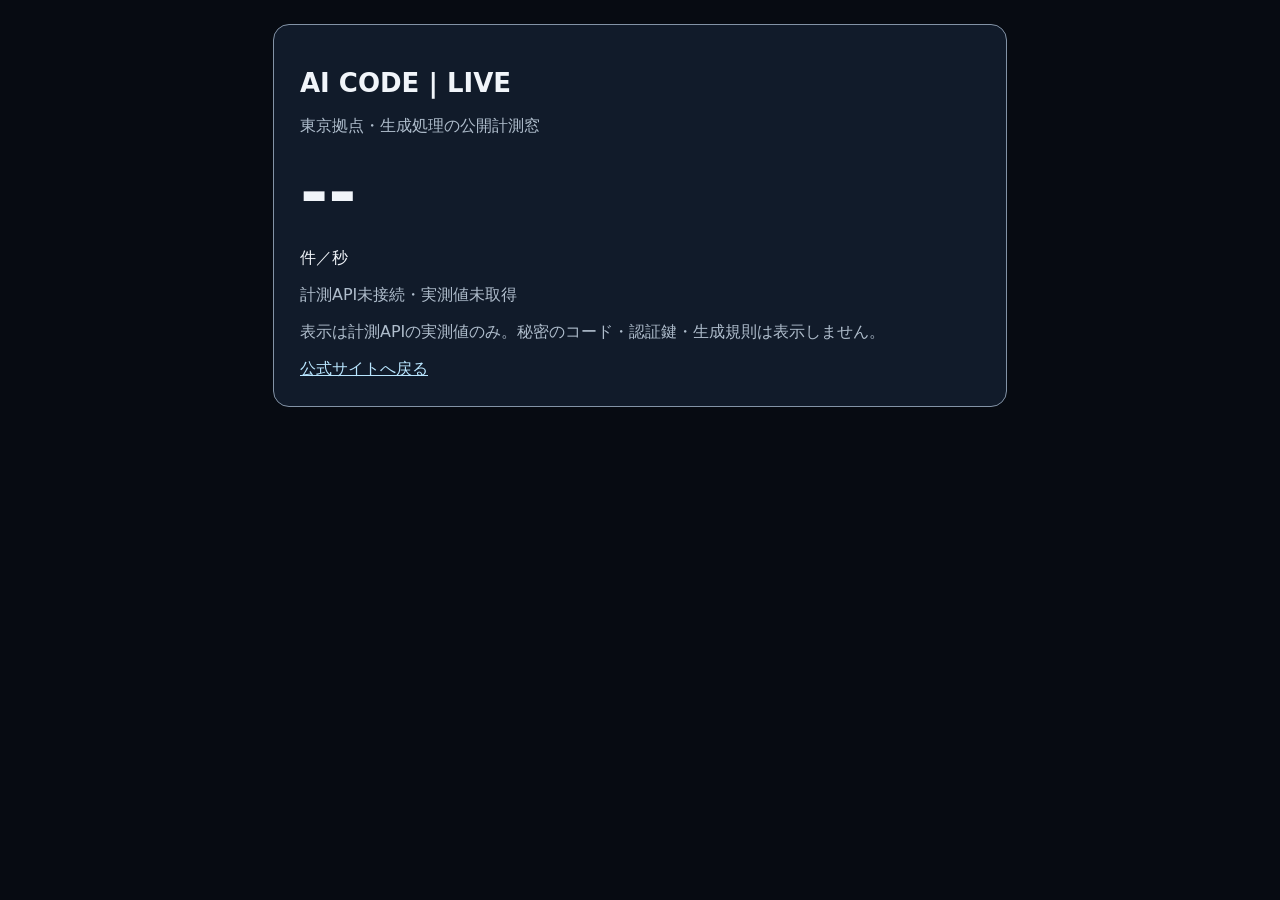
==== ai-code-live.html @ 5d7d0062 "Add public AI CODE measured-rate live window (API pending)" ====
<!doctype html><html lang="ja"><meta charset="utf-8"><meta name="viewport" content="width=device-width,initial-scale=1"><title>AI CODE LIVE</title><style>body{background:#070b12;color:#f1f5fa;font-family:system-ui,sans-serif;margin:0;padding:24px}.panel{max-width:680px;margin:auto;border:1px solid #8393a6;border-radius:16px;padding:26px;background:#111b2a}h1{font-size:26px}.value{font-variant-numeric:tabular-nums;font-size:clamp(38px,8vw,68px);font-weight:800}.muted{color:#afbdcc}a{color:#b9e6ff}</style><main class="panel"><h1>AI CODE | LIVE</h1><p class="muted">東京拠点・生成処理の公開計測窓</p><div class="value" id="rate">--</div><p>件／秒</p><p id="status" class="muted" role="status">計測データ待機中</p><p class="muted">表示は計測APIの実測値のみ。秘密のコード・認証鍵・生成規則は表示しません。</p><a href="/">公式サイトへ戻る</a></main><script>const rate=document.getElementById('rate'),status=document.getElementById('status');async function refresh(){try{const response=await fetch('/api/public-metrics',{cache:'no-store',signal:AbortSignal.timeout(4000)});if(!response.ok)throw Error('unavailable');const data=await response.json();if(!Number.isSafeInteger(data.generated_per_second)||data.generated_per_second<0||data.location!=='Tokyo'||data.source!=='measured')throw Error('invalid');rate.textContent=data.generated_per_second.toLocaleString('ja-JP');status.textContent='実測値（直近1秒）';}catch{rate.textContent='--';status.textContent='計測API未接続・実測値未取得';}}setTimeout(()=>{refresh();setInterval(refresh,1000)},1000);</script></html>
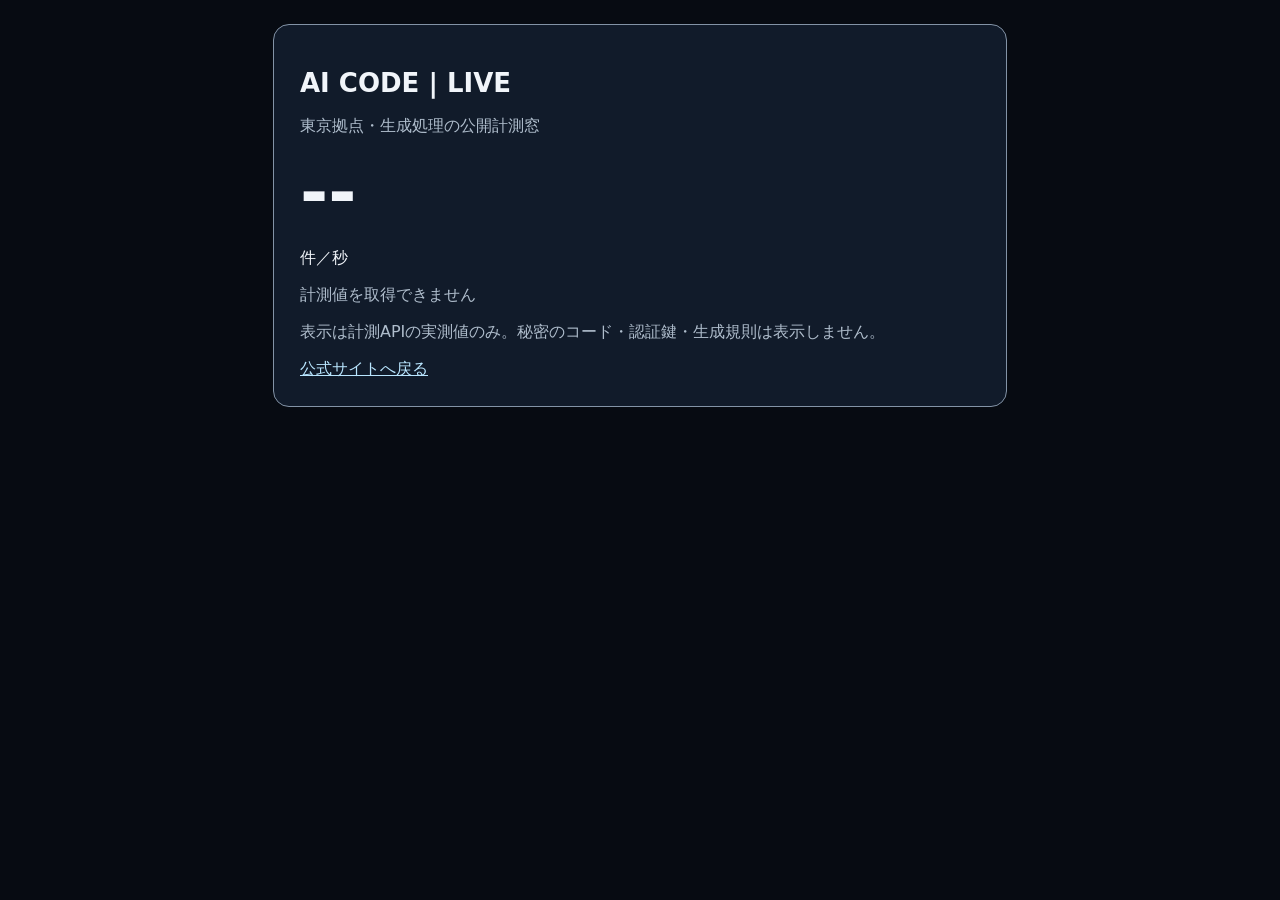
==== commit d9da4691: "Hide startup messaging; show ongoing live status only" ====
--- a/ai-code-live.html
+++ b/ai-code-live.html
@@ -1 +1 @@
-<!doctype html><html lang="ja"><meta charset="utf-8"><meta name="viewport" content="width=device-width,initial-scale=1"><title>AI CODE LIVE</title><style>body{background:#070b12;color:#f1f5fa;font-family:system-ui,sans-serif;margin:0;padding:24px}.panel{max-width:680px;margin:auto;border:1px solid #8393a6;border-radius:16px;padding:26px;background:#111b2a}h1{font-size:26px}.value{font-variant-numeric:tabular-nums;font-size:clamp(38px,8vw,68px);font-weight:800}.muted{color:#afbdcc}a{color:#b9e6ff}</style><main class="panel"><h1>AI CODE | LIVE</h1><p class="muted">東京拠点・生成処理の公開計測窓</p><div class="value" id="rate">--</div><p>件／秒</p><p id="status" class="muted" role="status">計測データ待機中</p><p class="muted">表示は計測APIの実測値のみ。秘密のコード・認証鍵・生成規則は表示しません。</p><a href="/">公式サイトへ戻る</a></main><script>const rate=document.getElementById('rate'),status=document.getElementById('status');async function refresh(){try{const response=await fetch('/api/public-metrics',{cache:'no-store',signal:AbortSignal.timeout(4000)});if(!response.ok)throw Error('unavailable');const data=await response.json();if(!Number.isSafeInteger(data.generated_per_second)||data.generated_per_second<0||data.location!=='Tokyo'||data.source!=='measured')throw Error('invalid');rate.textContent=data.generated_per_second.toLocaleString('ja-JP');status.textContent='実測値（直近1秒）';}catch{rate.textContent='--';status.textContent='計測API未接続・実測値未取得';}}setTimeout(()=>{refresh();setInterval(refresh,1000)},1000);</script></html>+<!doctype html><html lang="ja"><meta charset="utf-8"><meta name="viewport" content="width=device-width,initial-scale=1"><title>AI CODE LIVE</title><style>body{background:#070b12;color:#f1f5fa;font-family:system-ui,sans-serif;margin:0;padding:24px}.panel{max-width:680px;margin:auto;border:1px solid #8393a6;border-radius:16px;padding:26px;background:#111b2a}h1{font-size:26px}.value{font-variant-numeric:tabular-nums;font-size:clamp(38px,8vw,68px);font-weight:800}.muted{color:#afbdcc}a{color:#b9e6ff}</style><main class="panel"><h1>AI CODE | LIVE</h1><p class="muted">東京拠点・生成処理の公開計測窓</p><div class="value" id="rate">--</div><p>件／秒</p><p id="status" class="muted" role="status">稼働状況を確認中</p><p class="muted">表示は計測APIの実測値のみ。秘密のコード・認証鍵・生成規則は表示しません。</p><a href="/">公式サイトへ戻る</a></main><script>const rate=document.getElementById('rate'),status=document.getElementById('status');async function refresh(){try{const response=await fetch('/api/public-metrics',{cache:'no-store',signal:AbortSignal.timeout(4000)});if(!response.ok)throw Error('unavailable');const data=await response.json();if(!Number.isSafeInteger(data.generated_per_second)||data.generated_per_second<0||data.location!=='Tokyo'||data.source!=='measured')throw Error('invalid');rate.textContent=data.generated_per_second.toLocaleString('ja-JP');status.textContent='実測値（直近1秒）';}catch{rate.textContent='--';status.textContent='計測値を取得できません';}}setTimeout(()=>{refresh();setInterval(refresh,1000)},1000);</script></html>
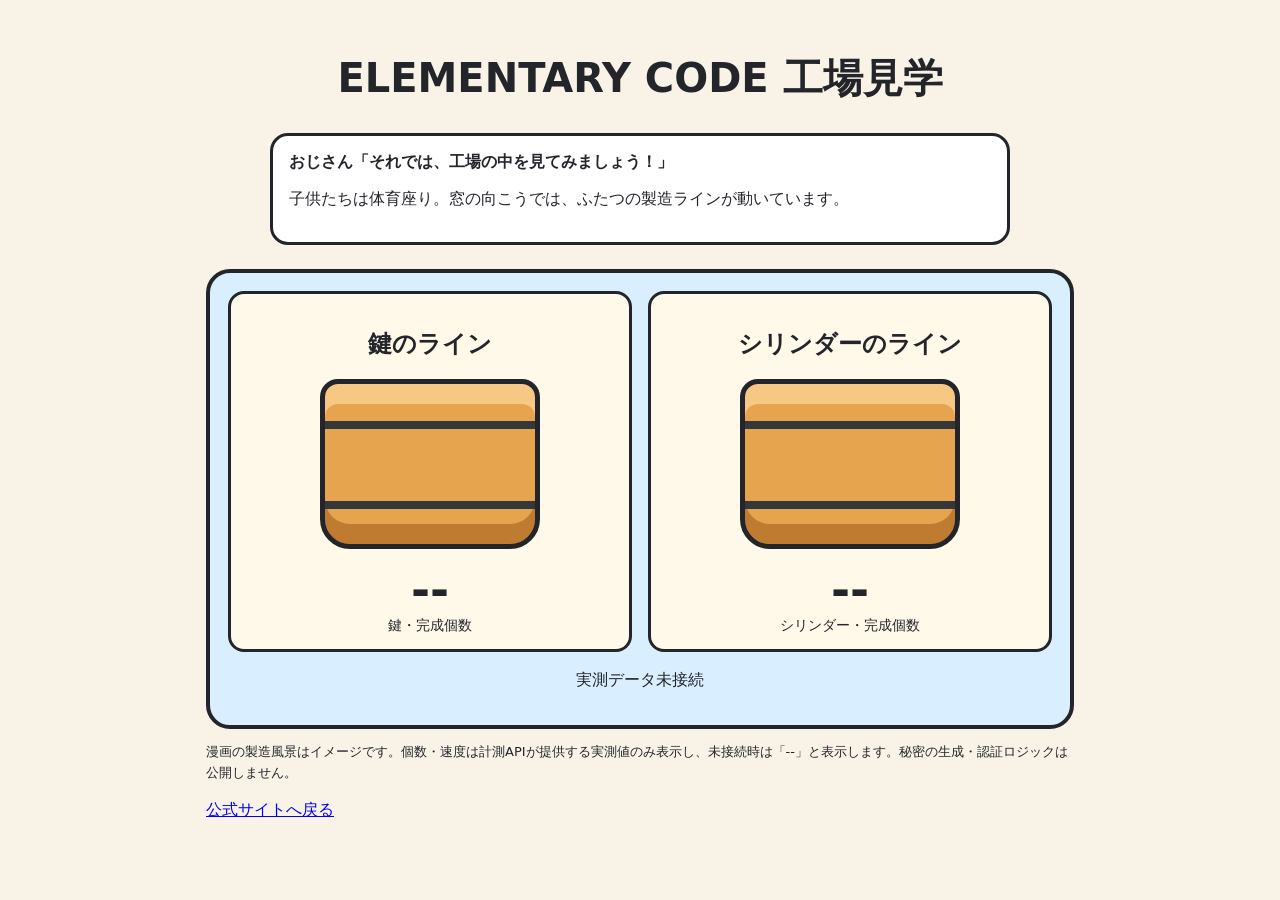
==== commit eb8920ab: "Build cartoon factory tour with separate key and cylinder drum counters" ====
--- a/ai-code-live.html
+++ b/ai-code-live.html
@@ -1 +1 @@
-<!doctype html><html lang="ja"><meta charset="utf-8"><meta name="viewport" content="width=device-width,initial-scale=1"><title>AI CODE LIVE</title><style>body{background:#070b12;color:#f1f5fa;font-family:system-ui,sans-serif;margin:0;padding:24px}.panel{max-width:680px;margin:auto;border:1px solid #8393a6;border-radius:16px;padding:26px;background:#111b2a}h1{font-size:26px}.value{font-variant-numeric:tabular-nums;font-size:clamp(38px,8vw,68px);font-weight:800}.muted{color:#afbdcc}a{color:#b9e6ff}</style><main class="panel"><h1>AI CODE | LIVE</h1><p class="muted">東京拠点・生成処理の公開計測窓</p><div class="value" id="rate">--</div><p>件／秒</p><p id="status" class="muted" role="status">稼働状況を確認中</p><p class="muted">表示は計測APIの実測値のみ。秘密のコード・認証鍵・生成規則は表示しません。</p><a href="/">公式サイトへ戻る</a></main><script>const rate=document.getElementById('rate'),status=document.getElementById('status');async function refresh(){try{const response=await fetch('/api/public-metrics',{cache:'no-store',signal:AbortSignal.timeout(4000)});if(!response.ok)throw Error('unavailable');const data=await response.json();if(!Number.isSafeInteger(data.generated_per_second)||data.generated_per_second<0||data.location!=='Tokyo'||data.source!=='measured')throw Error('invalid');rate.textContent=data.generated_per_second.toLocaleString('ja-JP');status.textContent='実測値（直近1秒）';}catch{rate.textContent='--';status.textContent='計測値を取得できません';}}setTimeout(()=>{refresh();setInterval(refresh,1000)},1000);</script></html>+<!doctype html><html lang="ja"><meta charset="utf-8"><meta name="viewport" content="width=device-width,initial-scale=1"><title>ELEMENTARY CODE 工場見学</title><style>*{box-sizing:border-box}body{margin:0;background:#f9f3e7;color:#24252b;font-family:system-ui,"Hiragino Kaku Gothic ProN",sans-serif}.wrap{max-width:900px;margin:auto;padding:24px 16px}h1{text-align:center;font-size:clamp(25px,5vw,40px)}.intro{background:white;border:3px solid #24252b;border-radius:18px;padding:16px;margin:16px auto 24px;max-width:740px}.factory{background:#d9efff;border:4px solid #24252b;border-radius:24px;padding:18px;overflow:hidden}.lines{display:grid;grid-template-columns:1fr 1fr;gap:16px}.line{background:#fff9e9;border:3px solid #24252b;border-radius:16px;text-align:center;padding:14px 8px;min-width:0}.drum{height:170px;max-width:220px;margin:14px auto;position:relative;background:#e6a44f;border:5px solid #24252b;border-radius:18px 18px 30px 30px;overflow:hidden;box-shadow:inset 0 20px #f6c883,inset 0 -20px #bf7c31}.drum:before,.drum:after{content:"";position:absolute;left:0;right:0;height:8px;background:#34383c}.drum:before{top:37px}.drum:after{bottom:35px}.items{position:absolute;inset:8px 10px;display:flex;flex-wrap:wrap;align-content:end;justify-content:center;gap:4px;font-size:24px;line-height:1.1}.item{animation:drop .4s ease-out both}@keyframes drop{from{transform:translateY(-28px);opacity:0}to{transform:translateY(0);opacity:1}}.number{font-size:clamp(26px,5vw,46px);font-weight:900;font-variant-numeric:tabular-nums}.small{font-size:14px}.note{font-size:13px;line-height:1.6}.footer{text-align:center;margin-top:18px}@media(max-width:480px){.lines{gap:8px}.line{padding:9px 4px}.drum{height:140px}.items{font-size:18px}}@media(prefers-reduced-motion:reduce){.item{animation:none}}</style><main class="wrap"><h1>ELEMENTARY CODE 工場見学</h1><section class="intro"><strong>おじさん「それでは、工場の中を見てみましょう！」</strong><p>子供たちは体育座り。窓の向こうでは、ふたつの製造ラインが動いています。</p></section><section class="factory" id="factory"><div class="lines"><div class="line"><h2>鍵のライン</h2><div class="drum" aria-hidden="true"><div class="items" id="keys"></div></div><div class="number" id="key-count">--</div><div class="small">鍵・完成個数</div></div><div class="line"><h2>シリンダーのライン</h2><div class="drum" aria-hidden="true"><div class="items" id="cylinders"></div></div><div class="number" id="cylinder-count">--</div><div class="small">シリンダー・完成個数</div></div></div><p class="footer" id="speed">計測データ確認中</p></section><p class="note">漫画の製造風景はイメージです。個数・速度は計測APIが提供する実測値のみ表示し、未接続時は「--」と表示します。秘密の生成・認証ロジックは公開しません。</p><p><a href="/">公式サイトへ戻る</a></p></main><script>const $=id=>document.getElementById(id);let running=false,timer=null,previous={keys:null,cylinders:null};function draw(id,symbol,count){const node=$(id);node.replaceChildren();const amount=Math.min(24,Math.max(0,count%25));for(let i=0;i<amount;i++){const el=document.createElement('span');el.className='item';el.textContent=symbol;node.append(el)}}async function refresh(){try{const res=await fetch('/api/public-metrics',{cache:'no-store',signal:AbortSignal.timeout(4000)});if(!res.ok)throw Error('offline');const d=await res.json();if(d.source!=='measured'||d.location!=='Tokyo'||!Number.isSafeInteger(d.keys_completed)||!Number.isSafeInteger(d.cylinders_completed)||d.keys_completed<0||d.cylinders_completed<0)throw Error('invalid');$('key-count').textContent=d.keys_completed.toLocaleString('ja-JP');$('cylinder-count').textContent=d.cylinders_completed.toLocaleString('ja-JP');if(previous.keys!==d.keys_completed){draw('keys','🔑',d.keys_completed);previous.keys=d.keys_completed}if(previous.cylinders!==d.cylinders_completed){draw('cylinders','⚙️',d.cylinders_completed);previous.cylinders=d.cylinders_completed}const k=Number.isSafeInteger(d.keys_per_second)?d.keys_per_second:null,c=Number.isSafeInteger(d.cylinders_per_second)?d.cylinders_per_second:null;$('speed').textContent=k!==null&&c!==null?'鍵 '+k.toLocaleString('ja-JP')+' 個/秒 ｜ シリンダー '+c.toLocaleString('ja-JP')+' 個/秒':'稼働数値を取得中'}catch{$('key-count').textContent='--';$('cylinder-count').textContent='--';$('speed').textContent='実測データ未接続'}}const observer=new IntersectionObserver(entries=>{const visible=entries[0].isIntersecting;if(visible&&!running){running=true;refresh();timer=setInterval(refresh,1000)}else if(!visible&&running){running=false;clearInterval(timer)}},{rootMargin:'180px'});observer.observe($('factory'));</script></html>
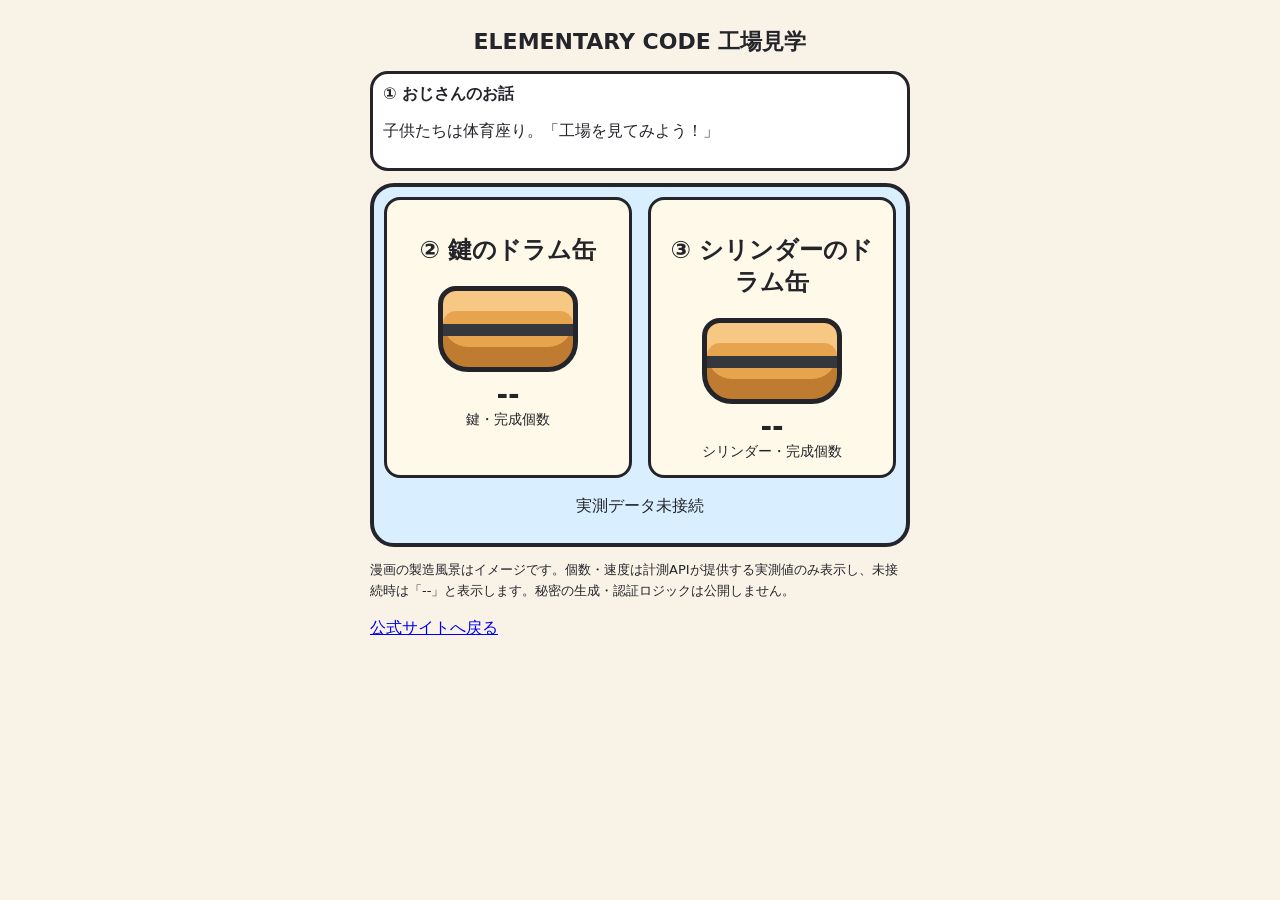
==== commit 4482865a: "Compact factory tour into four-panel comic layout" ====
--- a/ai-code-live.html
+++ b/ai-code-live.html
@@ -1 +1 @@
-<!doctype html><html lang="ja"><meta charset="utf-8"><meta name="viewport" content="width=device-width,initial-scale=1"><title>ELEMENTARY CODE 工場見学</title><style>*{box-sizing:border-box}body{margin:0;background:#f9f3e7;color:#24252b;font-family:system-ui,"Hiragino Kaku Gothic ProN",sans-serif}.wrap{max-width:900px;margin:auto;padding:24px 16px}h1{text-align:center;font-size:clamp(25px,5vw,40px)}.intro{background:white;border:3px solid #24252b;border-radius:18px;padding:16px;margin:16px auto 24px;max-width:740px}.factory{background:#d9efff;border:4px solid #24252b;border-radius:24px;padding:18px;overflow:hidden}.lines{display:grid;grid-template-columns:1fr 1fr;gap:16px}.line{background:#fff9e9;border:3px solid #24252b;border-radius:16px;text-align:center;padding:14px 8px;min-width:0}.drum{height:170px;max-width:220px;margin:14px auto;position:relative;background:#e6a44f;border:5px solid #24252b;border-radius:18px 18px 30px 30px;overflow:hidden;box-shadow:inset 0 20px #f6c883,inset 0 -20px #bf7c31}.drum:before,.drum:after{content:"";position:absolute;left:0;right:0;height:8px;background:#34383c}.drum:before{top:37px}.drum:after{bottom:35px}.items{position:absolute;inset:8px 10px;display:flex;flex-wrap:wrap;align-content:end;justify-content:center;gap:4px;font-size:24px;line-height:1.1}.item{animation:drop .4s ease-out both}@keyframes drop{from{transform:translateY(-28px);opacity:0}to{transform:translateY(0);opacity:1}}.number{font-size:clamp(26px,5vw,46px);font-weight:900;font-variant-numeric:tabular-nums}.small{font-size:14px}.note{font-size:13px;line-height:1.6}.footer{text-align:center;margin-top:18px}@media(max-width:480px){.lines{gap:8px}.line{padding:9px 4px}.drum{height:140px}.items{font-size:18px}}@media(prefers-reduced-motion:reduce){.item{animation:none}}</style><main class="wrap"><h1>ELEMENTARY CODE 工場見学</h1><section class="intro"><strong>おじさん「それでは、工場の中を見てみましょう！」</strong><p>子供たちは体育座り。窓の向こうでは、ふたつの製造ラインが動いています。</p></section><section class="factory" id="factory"><div class="lines"><div class="line"><h2>鍵のライン</h2><div class="drum" aria-hidden="true"><div class="items" id="keys"></div></div><div class="number" id="key-count">--</div><div class="small">鍵・完成個数</div></div><div class="line"><h2>シリンダーのライン</h2><div class="drum" aria-hidden="true"><div class="items" id="cylinders"></div></div><div class="number" id="cylinder-count">--</div><div class="small">シリンダー・完成個数</div></div></div><p class="footer" id="speed">計測データ確認中</p></section><p class="note">漫画の製造風景はイメージです。個数・速度は計測APIが提供する実測値のみ表示し、未接続時は「--」と表示します。秘密の生成・認証ロジックは公開しません。</p><p><a href="/">公式サイトへ戻る</a></p></main><script>const $=id=>document.getElementById(id);let running=false,timer=null,previous={keys:null,cylinders:null};function draw(id,symbol,count){const node=$(id);node.replaceChildren();const amount=Math.min(24,Math.max(0,count%25));for(let i=0;i<amount;i++){const el=document.createElement('span');el.className='item';el.textContent=symbol;node.append(el)}}async function refresh(){try{const res=await fetch('/api/public-metrics',{cache:'no-store',signal:AbortSignal.timeout(4000)});if(!res.ok)throw Error('offline');const d=await res.json();if(d.source!=='measured'||d.location!=='Tokyo'||!Number.isSafeInteger(d.keys_completed)||!Number.isSafeInteger(d.cylinders_completed)||d.keys_completed<0||d.cylinders_completed<0)throw Error('invalid');$('key-count').textContent=d.keys_completed.toLocaleString('ja-JP');$('cylinder-count').textContent=d.cylinders_completed.toLocaleString('ja-JP');if(previous.keys!==d.keys_completed){draw('keys','🔑',d.keys_completed);previous.keys=d.keys_completed}if(previous.cylinders!==d.cylinders_completed){draw('cylinders','⚙️',d.cylinders_completed);previous.cylinders=d.cylinders_completed}const k=Number.isSafeInteger(d.keys_per_second)?d.keys_per_second:null,c=Number.isSafeInteger(d.cylinders_per_second)?d.cylinders_per_second:null;$('speed').textContent=k!==null&&c!==null?'鍵 '+k.toLocaleString('ja-JP')+' 個/秒 ｜ シリンダー '+c.toLocaleString('ja-JP')+' 個/秒':'稼働数値を取得中'}catch{$('key-count').textContent='--';$('cylinder-count').textContent='--';$('speed').textContent='実測データ未接続'}}const observer=new IntersectionObserver(entries=>{const visible=entries[0].isIntersecting;if(visible&&!running){running=true;refresh();timer=setInterval(refresh,1000)}else if(!visible&&running){running=false;clearInterval(timer)}},{rootMargin:'180px'});observer.observe($('factory'));</script></html>+<!doctype html><html lang="ja"><meta charset="utf-8"><meta name="viewport" content="width=device-width,initial-scale=1"><title>ELEMENTARY CODE 工場見学</title><style>*{box-sizing:border-box}body{margin:0;background:#f9f3e7;color:#24252b;font-family:system-ui,"Hiragino Kaku Gothic ProN",sans-serif}.wrap{max-width:560px;margin:auto;padding:12px 10px}h1{text-align:center;font-size:22px}.intro{background:white;border:3px solid #24252b;border-radius:18px;padding:10px;margin:10px auto 12px;max-width:740px}.factory{background:#d9efff;border:4px solid #24252b;border-radius:24px;padding:10px;overflow:hidden}.lines{display:grid;grid-template-columns:1fr 1fr;gap:16px}.line{background:#fff9e9;border:3px solid #24252b;border-radius:16px;text-align:center;padding:14px 8px;min-width:0}.drum{height:86px;max-width:140px;margin:6px auto;position:relative;background:#e6a44f;border:5px solid #24252b;border-radius:18px 18px 30px 30px;overflow:hidden;box-shadow:inset 0 20px #f6c883,inset 0 -20px #bf7c31}.drum:before,.drum:after{content:"";position:absolute;left:0;right:0;height:8px;background:#34383c}.drum:before{top:37px}.drum:after{bottom:35px}.items{position:absolute;inset:8px 10px;display:flex;flex-wrap:wrap;align-content:end;justify-content:center;gap:4px;font-size:16px;line-height:1.1}.item{animation:drop .4s ease-out both}@keyframes drop{from{transform:translateY(-28px);opacity:0}to{transform:translateY(0);opacity:1}}.number{font-size:clamp(20px,4vw,28px);font-weight:900;font-variant-numeric:tabular-nums}.small{font-size:14px}.note{font-size:13px;line-height:1.6}.footer{text-align:center;margin-top:18px}@media(max-width:480px){.lines{gap:8px}.line{padding:9px 4px}.drum{height:78px}.items{font-size:14px}}@media(prefers-reduced-motion:reduce){.item{animation:none}}</style><main class="wrap"><h1>ELEMENTARY CODE 工場見学</h1><section class="intro"><strong>① おじさんのお話</strong><p>子供たちは体育座り。「工場を見てみよう！」</p></section><section class="factory" id="factory"><div class="lines"><div class="line"><h2>② 鍵のドラム缶</h2><div class="drum" aria-hidden="true"><div class="items" id="keys"></div></div><div class="number" id="key-count">--</div><div class="small">鍵・完成個数</div></div><div class="line"><h2>③ シリンダーのドラム缶</h2><div class="drum" aria-hidden="true"><div class="items" id="cylinders"></div></div><div class="number" id="cylinder-count">--</div><div class="small">シリンダー・完成個数</div></div></div><p class="footer" id="speed">④ できあがりの速さ：計測データ確認中</p></section><p class="note">漫画の製造風景はイメージです。個数・速度は計測APIが提供する実測値のみ表示し、未接続時は「--」と表示します。秘密の生成・認証ロジックは公開しません。</p><p><a href="/">公式サイトへ戻る</a></p></main><script>const $=id=>document.getElementById(id);let running=false,timer=null,previous={keys:null,cylinders:null};function draw(id,symbol,count){const node=$(id);node.replaceChildren();const amount=Math.min(24,Math.max(0,count%25));for(let i=0;i<amount;i++){const el=document.createElement('span');el.className='item';el.textContent=symbol;node.append(el)}}async function refresh(){try{const res=await fetch('/api/public-metrics',{cache:'no-store',signal:AbortSignal.timeout(4000)});if(!res.ok)throw Error('offline');const d=await res.json();if(d.source!=='measured'||d.location!=='Tokyo'||!Number.isSafeInteger(d.keys_completed)||!Number.isSafeInteger(d.cylinders_completed)||d.keys_completed<0||d.cylinders_completed<0)throw Error('invalid');$('key-count').textContent=d.keys_completed.toLocaleString('ja-JP');$('cylinder-count').textContent=d.cylinders_completed.toLocaleString('ja-JP');if(previous.keys!==d.keys_completed){draw('keys','🔑',d.keys_completed);previous.keys=d.keys_completed}if(previous.cylinders!==d.cylinders_completed){draw('cylinders','⚙️',d.cylinders_completed);previous.cylinders=d.cylinders_completed}const k=Number.isSafeInteger(d.keys_per_second)?d.keys_per_second:null,c=Number.isSafeInteger(d.cylinders_per_second)?d.cylinders_per_second:null;$('speed').textContent=k!==null&&c!==null?'鍵 '+k.toLocaleString('ja-JP')+' 個/秒 ｜ シリンダー '+c.toLocaleString('ja-JP')+' 個/秒':'稼働数値を取得中'}catch{$('key-count').textContent='--';$('cylinder-count').textContent='--';$('speed').textContent='実測データ未接続'}}const observer=new IntersectionObserver(entries=>{const visible=entries[0].isIntersecting;if(visible&&!running){running=true;refresh();timer=setInterval(refresh,1000)}else if(!visible&&running){running=false;clearInterval(timer)}},{rootMargin:'180px'});observer.observe($('factory'));</script></html>
